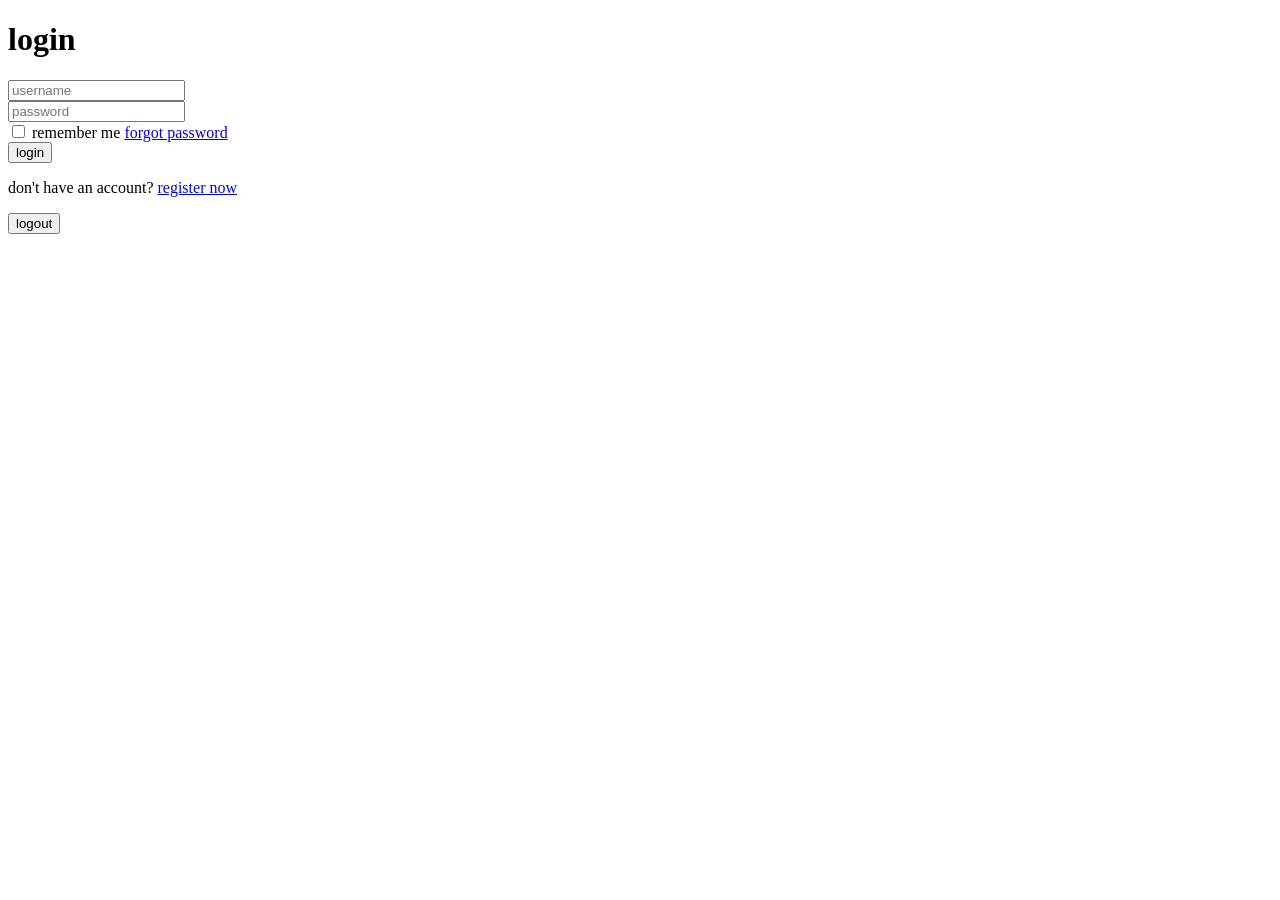
==== login .html @ 30b37938 "Add files via upload" ====
<!DOCTYPE html>
<html lang="en">
<head>
  <meta charset="UTF-8" />
  <meta name="viewport" content="width=device-width, initial-scale=1.0" />
  <title>login page</title>
  <link rel="stylesheet" href="css/login.css">
</head>
<body>
  <div class="container">
    <form>
      <h1>login</h1>
      <div id="input-box">
        <input type="text" id="username" placeholder="username" required />
      </div>
      <div id="input-box">
        <input type="password" id="password" placeholder="password" required />
      </div>
      <div class="remember-forgot">
        <label><input type="checkbox" /> remember me</label>
        <a href="#">forgot password</a>
      </div>
      <button type="submit" id="btn">login</button>
      <div class="register-link">
        <p>don't have an account? <a href="#">register now</a></p>
      </div>
    </form>
  </div>
  <button id="logout">logout</button>



  
  <script src="login.js"></script>
</body>
</html>
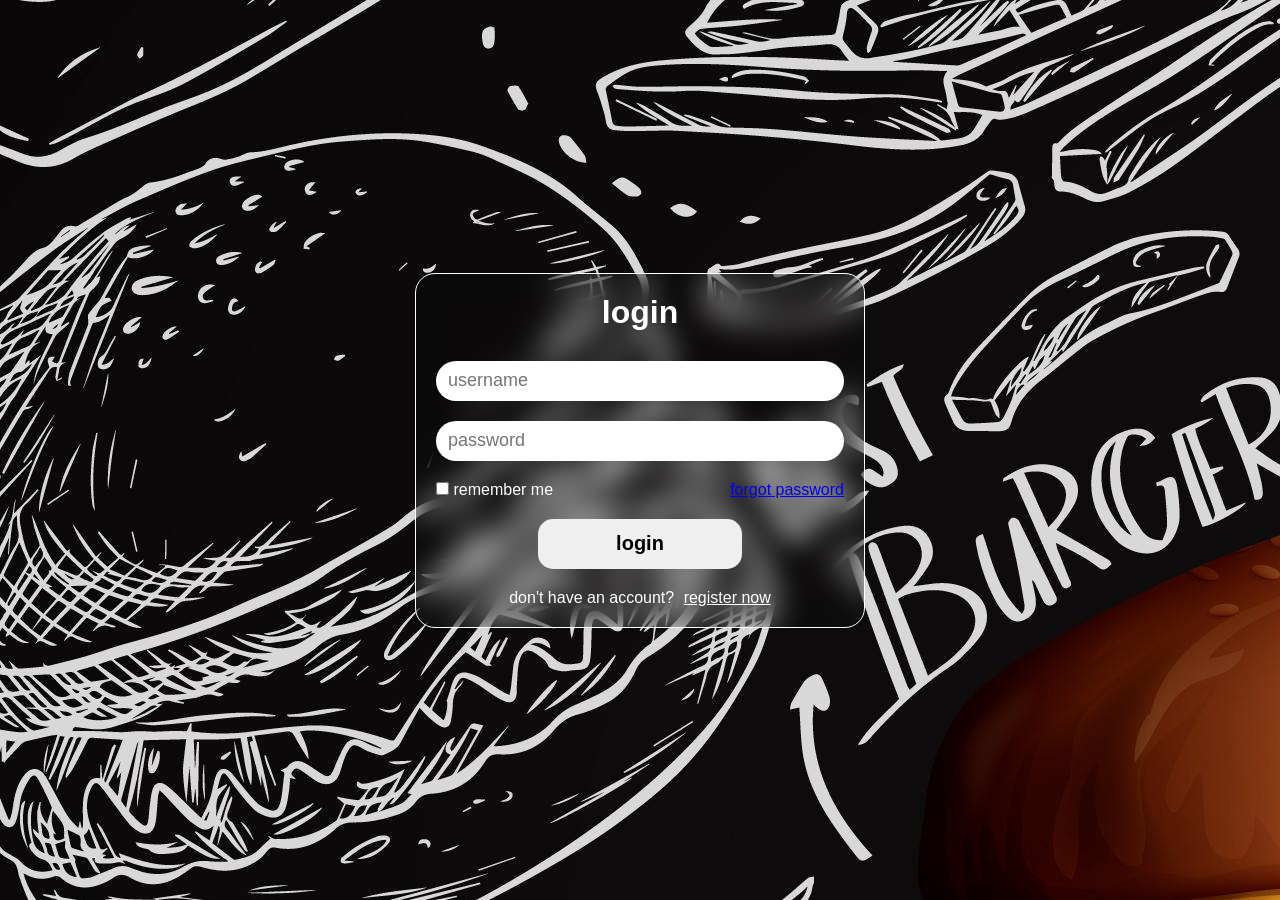
==== commit 2a85536f: "Update login .html" ====
--- a/login .html
+++ b/login .html
@@ -7,6 +7,9 @@
   <link rel="stylesheet" href="css/login.css">
 </head>
 <body>
+  <style>
+    body{background:url(/10578267_4486954.jpg)}
+  </style>
   <div class="container">
     <form>
       <h1>login</h1>
@@ -34,3 +37,4 @@
   <script src="login.js"></script>
 </body>
 </html>
+
--- a/css/login.css
+++ b/css/login.css
@@ -0,0 +1,139 @@
+    * {
+      margin: 0;
+      padding: 0;
+      font-family: "Poppins", sans-serif;
+      box-sizing: border-box;
+    }
+    body {
+      width: 100vw;
+      height: 100vh;
+      display: flex;
+      background:red;
+      background-size: cover;
+      justify-content: center;
+      align-items: center;
+      background-position: center;
+      background-attachment: fixed;
+      overflow-x: hidden;
+      padding: 20px;
+    }
+    .container {
+      width: 450px;
+      max-width: 100%;
+      height: auto;
+      background-color: transparent;
+      backdrop-filter: blur(15px);
+      border-radius: 20px;
+      padding: 20px;
+      border: 1px solid white;
+    }
+    h1 {
+      display: flex;
+      align-items: center;
+      color: white;
+      justify-content: center;
+      margin-bottom: 20px;
+    }
+    #input-box {
+      padding: 10px 0;
+    }
+    #input-box input {
+      width: 100%;
+      height: 40px;
+      border-radius: 20px;
+      font-size: 18px;
+      padding: 6px 12px;
+      color: black;
+      font-weight: 400;
+      outline: none;
+      border: none;
+    }
+    .remember-forgot {
+      margin-top: 10px;
+      font-size: 16px;
+      color: white;
+      display: flex;
+      justify-content: space-between;
+      flex-wrap: wrap;
+    }
+    #btn {
+      width: 50%;
+      height: 50px;
+      border-radius: 15px;
+      outline: none;
+      margin-left: 25%;
+      margin-top: 20px;
+      font-weight: 600;
+      font-size: 20px;
+      font-family: "Poppins", sans-serif;
+      border: none;
+    }
+    #logout{ 
+      width: 50%;
+      height: 50px;
+      border-radius: 15px;
+      outline: none;
+      margin-top: 20px;
+      font-weight: 600;
+      font-size: 20px;
+      font-family: "Poppins", sans-serif;
+      border: none;
+      display: none;
+    }
+    #btn:hover {
+      color: white;
+      background: black;
+    }
+    #logout:hover {
+      color: white;
+      background: black;
+    }
+    .register-link {
+      margin-top: 20px;
+      font-size: 16px;
+      color: white;
+      text-align: center;
+    }
+    .register-link a {
+      color: white;
+      text-decoration: underline;
+      margin-left: 5px;
+    }
+    #logout {
+      width: 100px;
+      height: 40px;
+      position: absolute;
+      top: 20px;
+      right: 20px;
+      background: white;
+      color: black;
+      font-family: "Poppins", sans-serif;
+      border: none;
+      border-radius: 8px;
+    }
+
+    /* Responsive styles */
+    @media (max-width: 600px) {
+      .container {
+        padding: 15px;
+      }
+      h1 {
+        font-size: 22px;
+      }
+      button #logout, #btn {
+        font-size: 18px;
+      }
+      #logout{
+        display: none;
+      }
+      .remember-forgot {
+        font-size: 14px;
+        flex-direction: column;
+        gap: 10px;
+      }
+      .register-link {
+        font-size: 14px;
+      }
+    }
+  
+
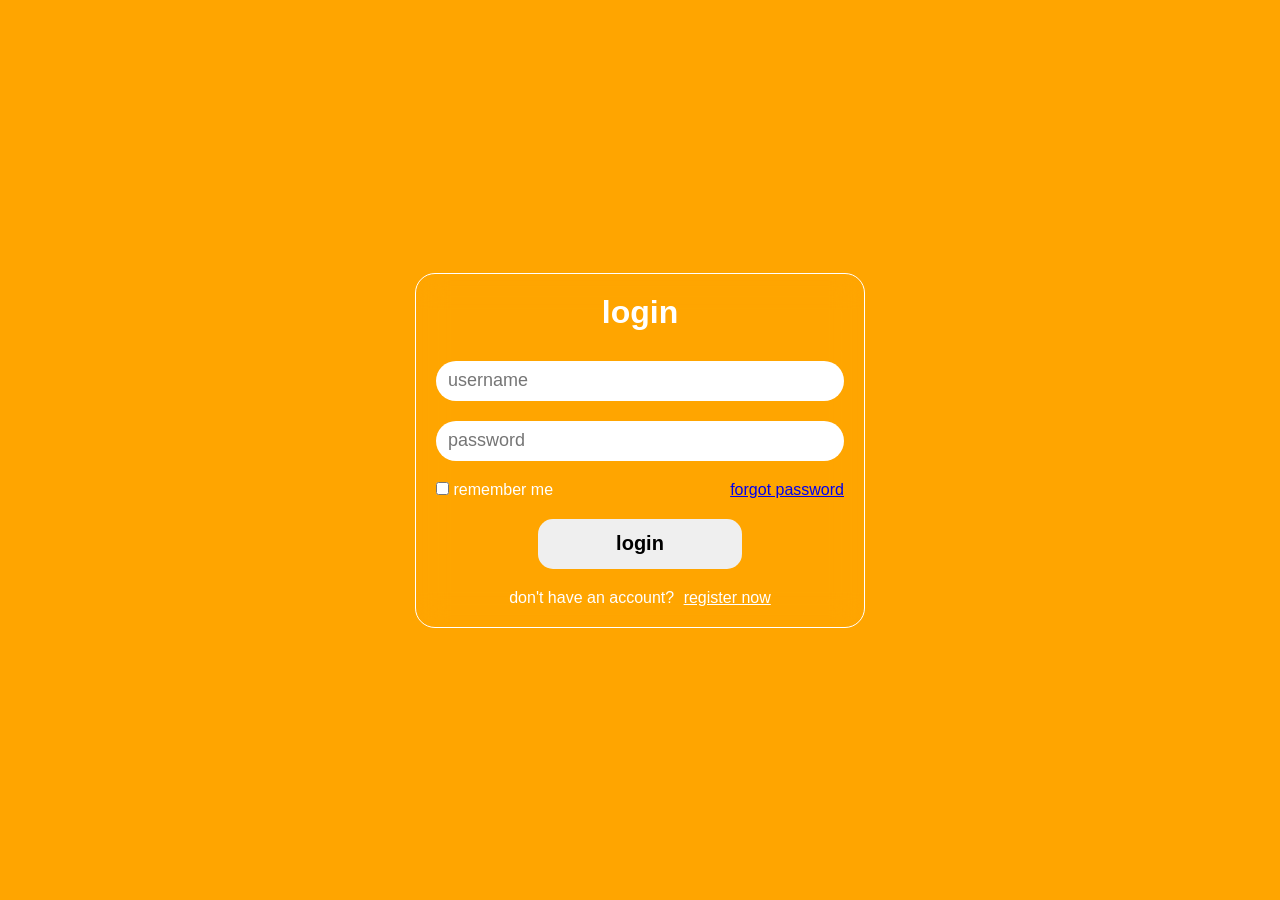
==== commit 72390669: "Update login .html" ====
--- a/login .html
+++ b/login .html
@@ -7,9 +7,6 @@
   <link rel="stylesheet" href="css/login.css">
 </head>
 <body>
-  <style>
-    body{background:url(/10578267_4486954.jpg)}
-  </style>
   <div class="container">
     <form>
       <h1>login</h1>
@@ -38,3 +35,5 @@
 </body>
 </html>
 
+
+
--- a/css/login.css
+++ b/css/login.css
@@ -8,7 +8,7 @@
       width: 100vw;
       height: 100vh;
       display: flex;
-      background:red;
+      background:orange;
       background-size: cover;
       justify-content: center;
       align-items: center;
@@ -137,3 +137,8 @@
     }
   
 
+
+
+
+
+
